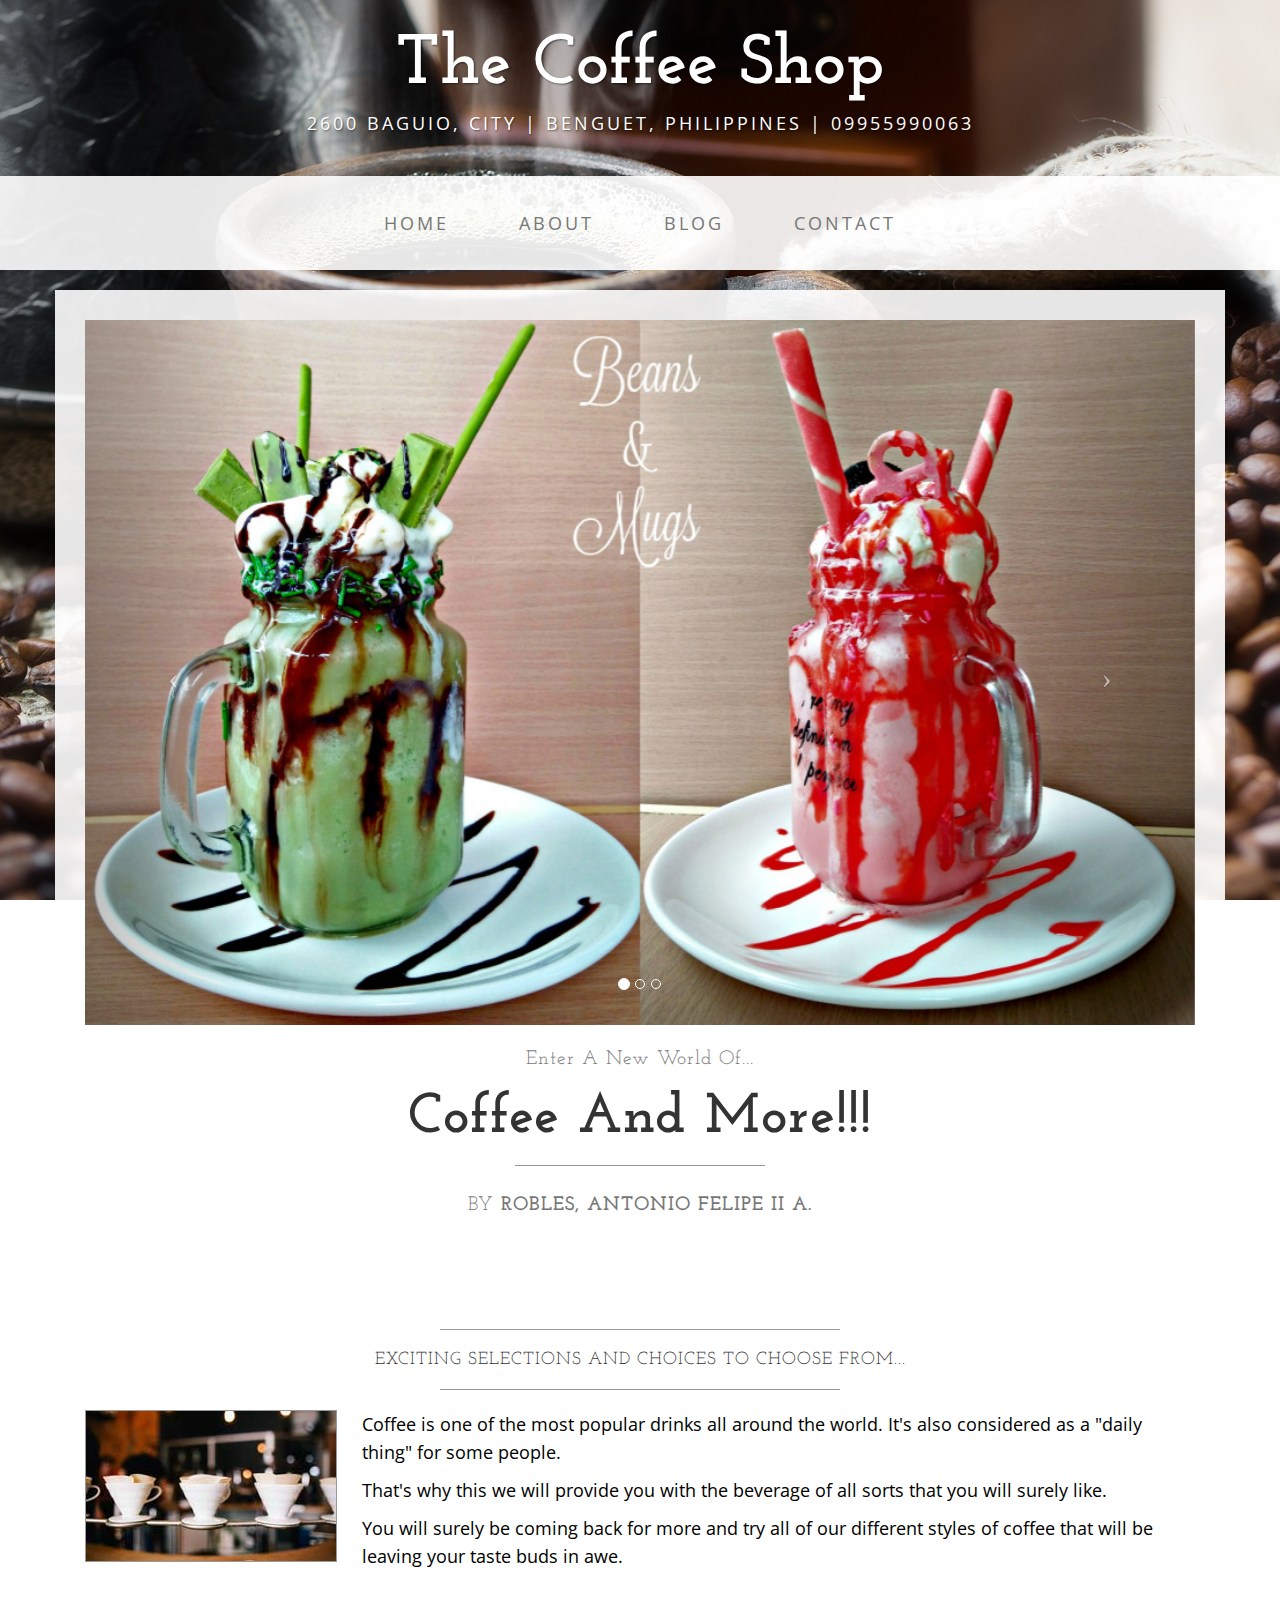
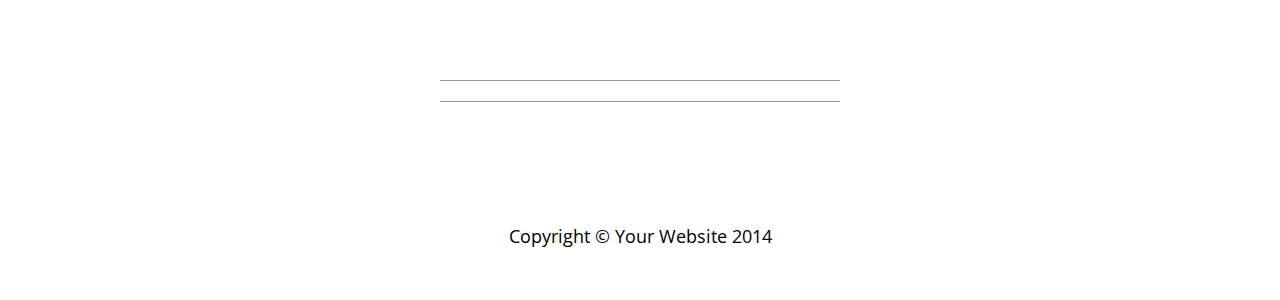
==== index.html @ 5a2c55ea "Add files via upload" ====
<!DOCTYPE html>
<html lang="en">

<head>

    <meta charset="utf-8">
    <meta http-equiv="X-UA-Compatible" content="IE=edge">
    <meta name="viewport" content="width=device-width, initial-scale=1">
    <meta name="description" content="">
    <meta name="author" content="">

    <title>Theme 1</title>

    <!-- Bootstrap Core CSS -->
    <link href="css/bootstrap.min.css" rel="stylesheet">

    <!-- Custom CSS -->
    <link href="css/business-casual.css" rel="stylesheet">

    <!-- Fonts -->
    <link href="https://fonts.googleapis.com/css?family=Open+Sans:300italic,400italic,600italic,700italic,800italic,400,300,600,700,800" rel="stylesheet" type="text/css">
    <link href="https://fonts.googleapis.com/css?family=Josefin+Slab:100,300,400,600,700,100italic,300italic,400italic,600italic,700italic" rel="stylesheet" type="text/css">

    <!-- HTML5 Shim and Respond.js IE8 support of HTML5 elements and media queries -->
    <!-- WARNING: Respond.js doesn't work if you view the page via file:// -->
    <!--[if lt IE 9]>
        <script src="https://oss.maxcdn.com/libs/html5shiv/3.7.0/html5shiv.js"></script>
        <script src="https://oss.maxcdn.com/libs/respond.js/1.4.2/respond.min.js"></script>
    <![endif]-->
    <style type="text/css">
        body {
            background-image: url("coffeebeanbackground.jpg");
        }
    </style>

</head>

<body>

    <div class="brand">The Coffee Shop</div>
    <div class="address-bar">2600 Baguio, City | Benguet, Philippines | 09955990063</div>

    <!-- Navigation -->
    <nav class="navbar navbar-default" role="navigation">
        <div class="container">
            <!-- Brand and toggle get grouped for better mobile display -->
            <div class="navbar-header">
                <button type="button" class="navbar-toggle" data-toggle="collapse" data-target="#bs-example-navbar-collapse-1">
                    <span class="sr-only">Toggle navigation</span>
                    <span class="icon-bar"></span>
                    <span class="icon-bar"></span>
                    <span class="icon-bar"></span>
                </button>
                <!-- navbar-brand is hidden on larger screens, but visible when the menu is collapsed -->
                <a class="navbar-brand" href="index.html">Business Casual</a>
            </div>
            <!-- Collect the nav links, forms, and other content for toggling -->
            <div class="collapse navbar-collapse" id="bs-example-navbar-collapse-1">
                <ul class="nav navbar-nav">
                    <li>
                        <a href="index.html">Home</a>
                    </li>
                    <li>
                        <a href="about.html">About</a>
                    </li>
                    <li>
                        <a href="blog.html">Blog</a>
                    </li>
                    <li>
                        <a href="contact.html">Contact</a>
                    </li>
                </ul>
            </div>
            <!-- /.navbar-collapse -->
        </div>
        <!-- /.container -->
    </nav>

    <div class="container">

        <div class="row">
            <div class="box">
                <div class="col-lg-12 text-center">
                    <div id="carousel-example-generic" class="carousel slide">
                        <!-- Indicators -->
                        <ol class="carousel-indicators hidden-xs">
                            <li data-target="#carousel-example-generic" data-slide-to="0" class="active"></li>
                            <li data-target="#carousel-example-generic" data-slide-to="1"></li>
                            <li data-target="#carousel-example-generic" data-slide-to="2"></li>
                        </ol>

                        <!-- Wrapper for slides -->
                        <div class="carousel-inner">
                            <div class="item active">
                                <img class="img-responsive img-full" src="img/carouselslide1.jpg" alt="">
                            </div>
                            <div class="item">
                                <img class="img-responsive img-full" src="img/carouselslide2.jpg" alt="">
                            </div>
                            <div class="item">
                                <img class="img-responsive img-full" src="img/carouselslide3.jpg" alt="">
                            </div>
                        </div>

                        <!-- Controls -->
                        <a class="left carousel-control" href="#carousel-example-generic" data-slide="prev">
                            <span class="icon-prev"></span>
                        </a>
                        <a class="right carousel-control" href="#carousel-example-generic" data-slide="next">
                            <span class="icon-next"></span>
                        </a>
                    </div>
                    <h2 class="brand-before">
                        <small>Enter A new world of...</small>
                    </h2>
                    <h1 class="brand-name">Coffee and More!!!</h1>
                    <hr class="tagline-divider">
                    <h2>
                        <small>By
                            <strong>Robles, Antonio Felipe II A.</strong>
                        </small>
                    </h2>
                </div>
            </div>
        </div>

        <div class="row">
            <div class="box">
                <div class="col-lg-12">
                    <hr>
                    <h2 class="intro-text text-center">Exciting selections and choices to choose from...
                    </h2>
                    <hr>
                    <img class="img-responsive img-border img-left" src="img/intro-pic.jpg" alt="">
                    <hr class="visible-xs">
                    <p>Coffee is one of the most popular drinks all around the world. It's also considered as a "daily thing" for some people.</p>
                    <p>That's why this we will provide you with the beverage of all sorts that you will surely like.</p>
                    <p>You will surely be coming back for more and try all of our different styles of coffee that will be leaving your taste buds in awe.</p>
                </div>
            </div>
        </div>

        <div class="row">
            <div class="box">
                <div class="col-lg-12">
                    <hr>
                    <h2 class="intro-text text-center">
                        <strong></strong>
                    </h2>
                    <hr>
                    <p></p>
                    <p></p>
                </div>
            </div>
        </div>

    </div>
    <!-- /.container -->

    <footer>
        <div class="container">
            <div class="row">
                <div class="col-lg-12 text-center">
                    <p>Copyright &copy; Your Website 2014</p>
                </div>
            </div>
        </div>
    </footer>

    <!-- jQuery -->
    <script src="js/jquery.js"></script>

    <!-- Bootstrap Core JavaScript -->
    <script src="js/bootstrap.min.js"></script>

    <!-- Script to Activate the Carousel -->
    <script>
    $('.carousel').carousel({
        interval: 10000 //changes the speed
    })
    </script>

</body>

</html>
---- css/business-casual.css ----
/*!
 * Start Bootstrap - Business Casual (http://startbootstrap.com/)
 * Copyright 2013-2016 Start Bootstrap
 * Licensed under MIT (https://github.com/BlackrockDigital/startbootstrap/blob/gh-pages/LICENSE)
 */

body {
    font-family: "Open Sans","Helvetica Neue",Helvetica,Arial,sans-serif;
    background: url('../img/bg.jpg') no-repeat center center fixed;
    -webkit-background-size: cover;
    -moz-background-size: cover;
    background-size: cover;
    -o-background-size: cover;
}

h1,
h2,
h3,
h4,
h5,
h6 {
    text-transform: uppercase;
    font-family: "Josefin Slab","Helvetica Neue",Helvetica,Arial,sans-serif;
    font-weight: 700;
    letter-spacing: 1px;
}

p {
    font-size: 1.25em;
    line-height: 1.6;
    color: #000;
}

hr {
    max-width: 400px;
    border-color: #999999;
}

.brand,
.address-bar {
    display: none;
}

.navbar-brand {
    text-transform: uppercase;
    font-weight: 900;
    letter-spacing: 2px;
}

.navbar-nav {
    text-transform: uppercase;
    font-weight: 400;
    letter-spacing: 3px;
}

.img-full {
    min-width: 100%;
}

.brand-before,
.brand-name {
    text-transform: capitalize;
}

.brand-before {
    margin: 15px 0;
}

.brand-name {
    margin: 0;
    font-size: 4em;
}

.tagline-divider {
    margin: 15px auto 3px;
    max-width: 250px;
    border-color: #999999;
}

.box {
    margin-bottom: 20px;
    padding: 30px 15px;
    background: #fff;
    background: rgba(255,255,255,0.9);
}

.intro-text {
    text-transform: uppercase;
    font-size: 1.25em;
    font-weight: 400;
    letter-spacing: 1px;
}

.img-border {
    float: none;
    margin: 0 auto 0;
    border: #999999 solid 1px;
}

.img-left {
    float: none;
    margin: 0 auto 0;
}

footer {
    background: #fff;
    background: rgba(255,255,255,0.9);
}

footer p {
    margin: 0;
    padding: 50px 0;
}

@media screen and (min-width:768px) {
    .brand {
        display: inherit;
        margin: 0;
        padding: 30px 0 10px;
        text-align: center;
        text-shadow: 1px 1px 2px rgba(0,0,0,0.5);
        font-family: "Josefin Slab","Helvetica Neue",Helvetica,Arial,sans-serif;
        font-size: 5em;
        font-weight: 700;
        line-height: normal;
        color: #fff;
    }

    .top-divider {
        margin-top: 0;
    }

    .img-left {
        float: left;
        margin-right: 25px;
    }

    .address-bar {
        display: inherit;
        margin: 0;
        padding: 0 0 40px;
        text-align: center;
        text-shadow: 1px 1px 2px rgba(0,0,0,0.5);
        text-transform: uppercase;
        font-size: 1.25em;
        font-weight: 400;
        letter-spacing: 3px;
        color: #fff;
    }

    .navbar {
        border-radius: 0;
    }

    .navbar-header {
        display: none;
    }

    .navbar {
        min-height: 0;
    }

    .navbar-default {
        border: none;
        background: #fff;
        background: rgba(255,255,255,0.9);
    }

    .nav>li>a {
        padding: 35px;
    }

    .navbar-nav>li>a {
        line-height: normal;
    }

    .navbar-nav {
        display: table;
        float: none;
        margin: 0 auto;
        table-layout: fixed;
        font-size: 1.25em;
    }
}

@media screen and (min-width:1200px) {
    .box:after {
        content: '';
        display: table;
        clear: both;
    }
}
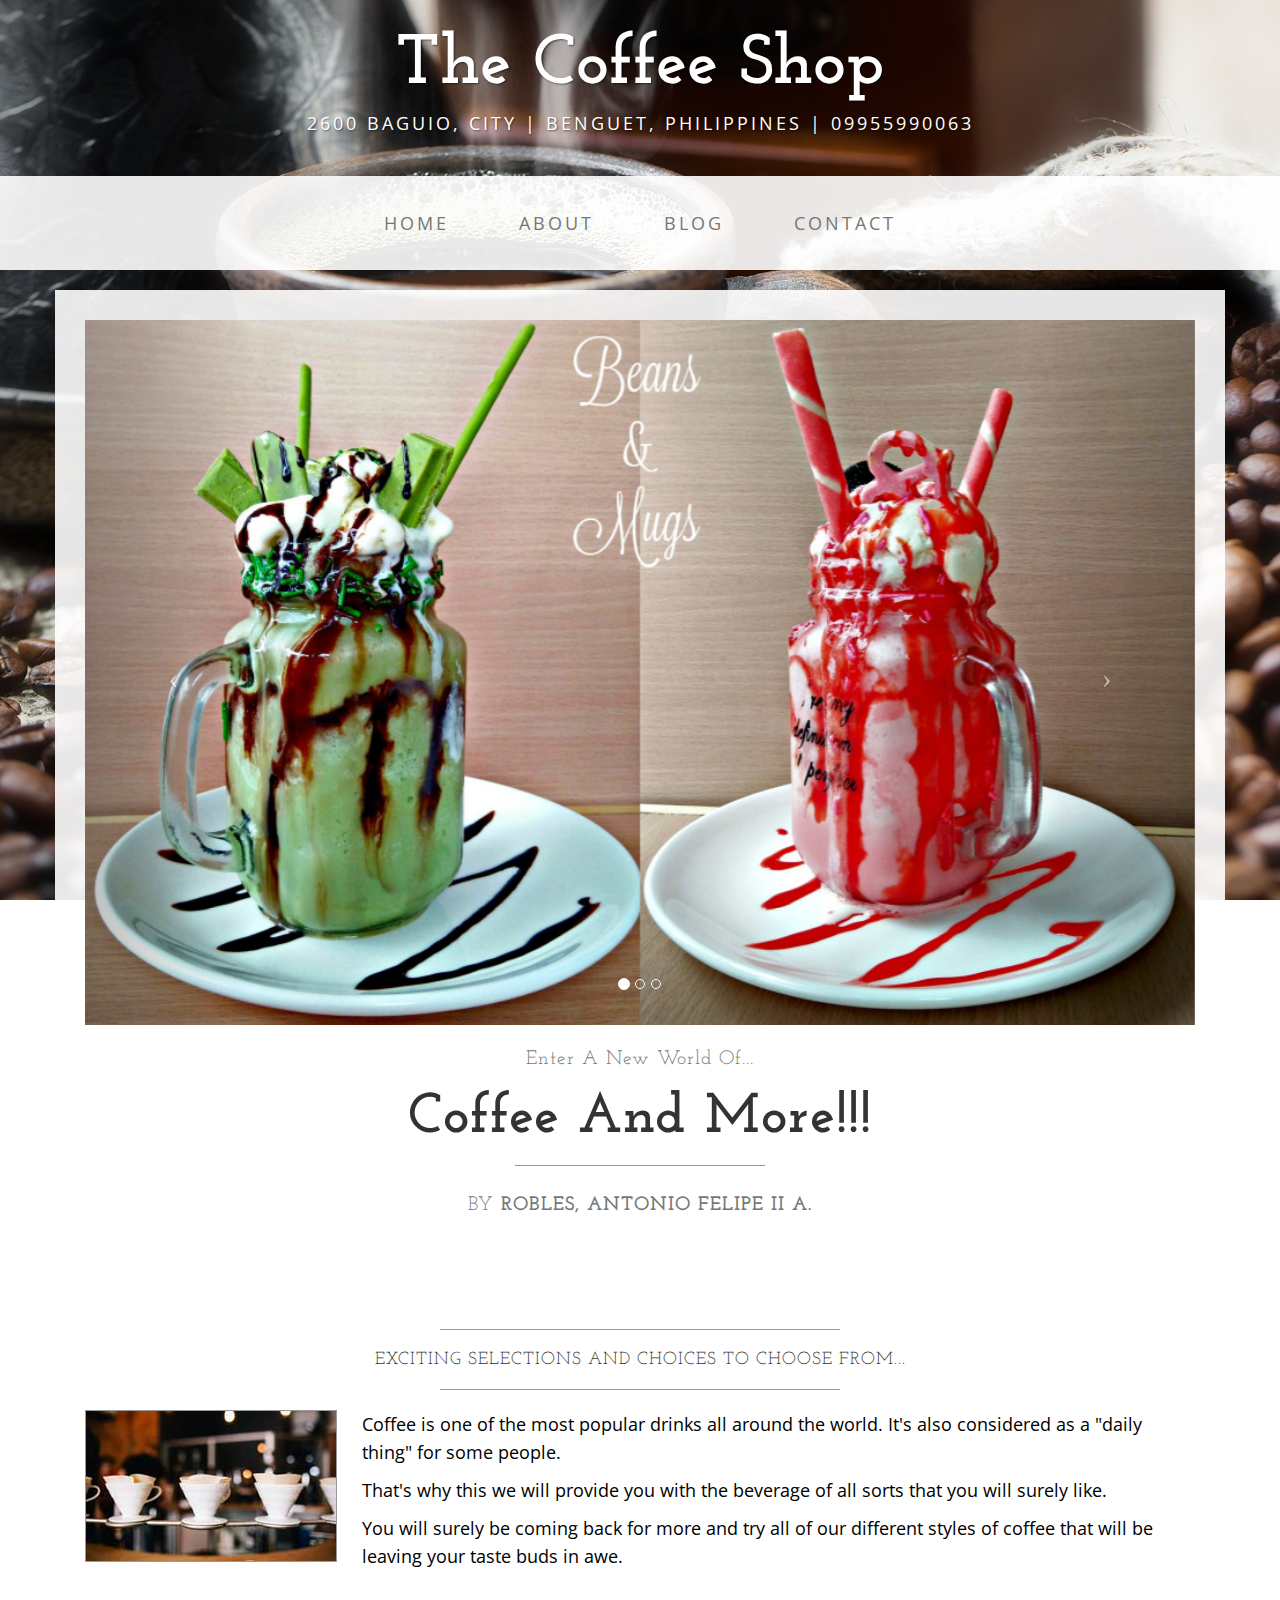
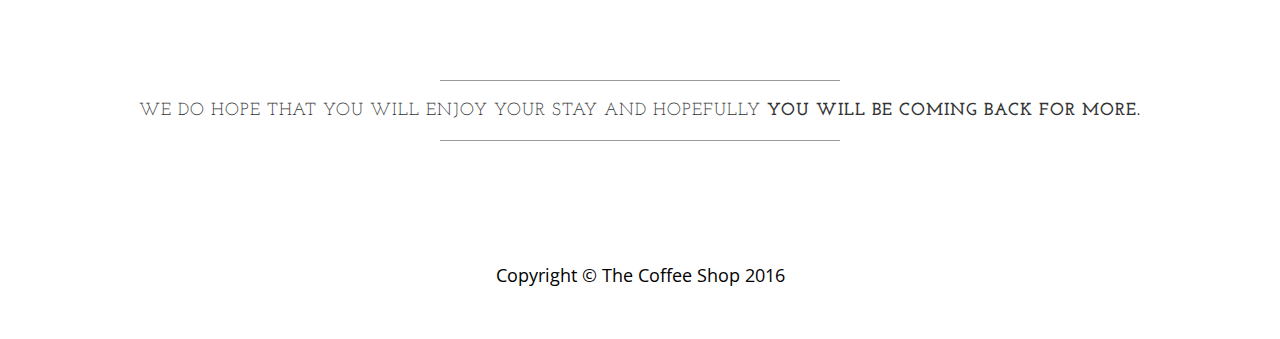
==== commit ab6d039f: "Add files via upload" ====
--- a/index.html
+++ b/index.html
@@ -144,8 +144,8 @@
             <div class="box">
                 <div class="col-lg-12">
                     <hr>
-                    <h2 class="intro-text text-center">
-                        <strong></strong>
+                    <h2 class="intro-text text-center">We do hope that you will enjoy your stay and hopefully
+                        <strong>you will be coming back for more.</strong>
                     </h2>
                     <hr>
                     <p></p>
@@ -161,7 +161,7 @@
         <div class="container">
             <div class="row">
                 <div class="col-lg-12 text-center">
-                    <p>Copyright &copy; Your Website 2014</p>
+                    <p>Copyright &copy; The Coffee Shop 2016</p>
                 </div>
             </div>
         </div>
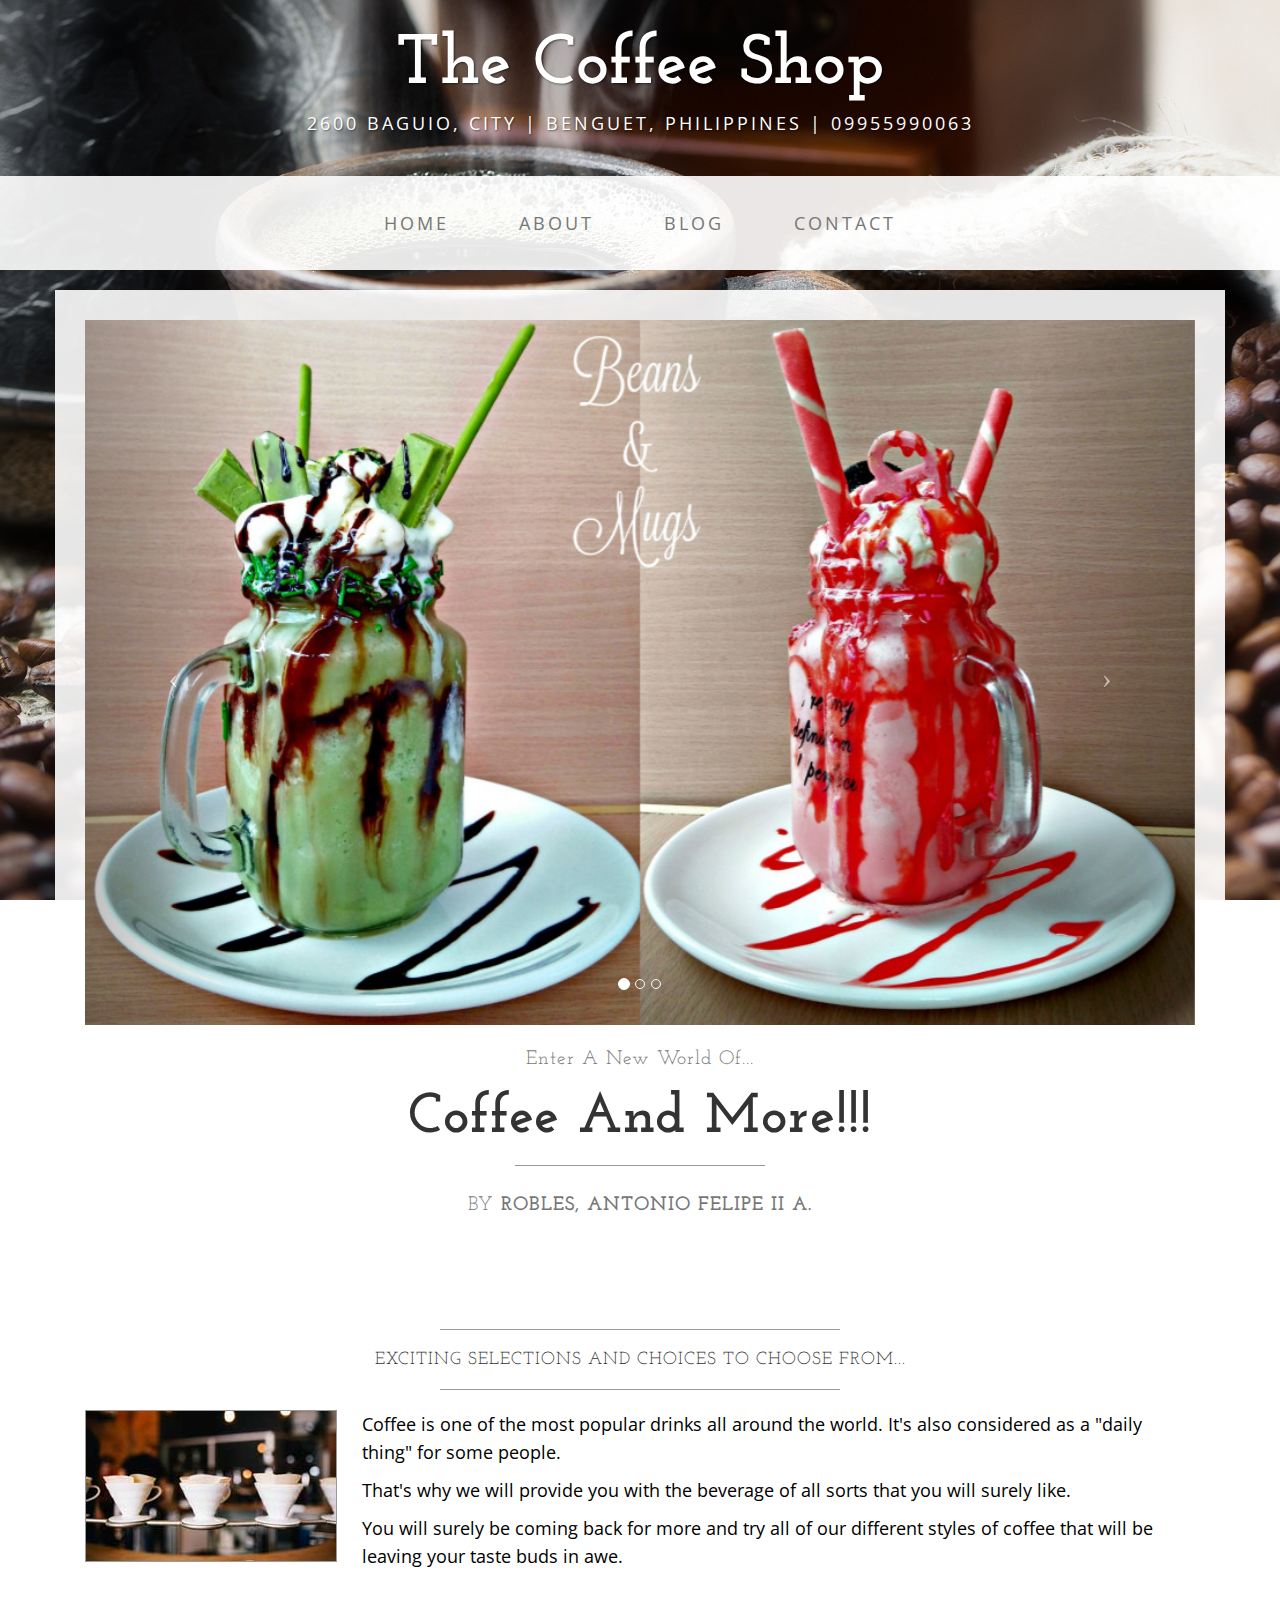
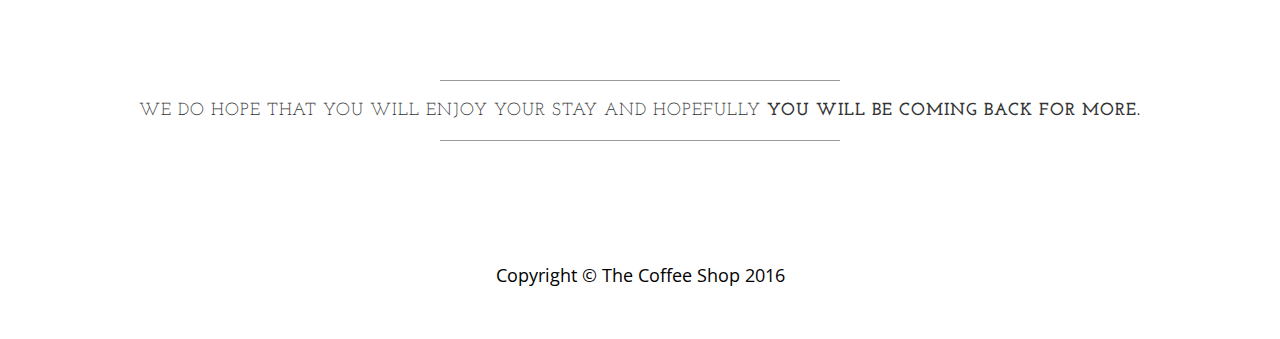
==== commit 1a84dba3: "Update index.html" ====
--- a/index.html
+++ b/index.html
@@ -134,7 +134,7 @@
                     <img class="img-responsive img-border img-left" src="img/intro-pic.jpg" alt="">
                     <hr class="visible-xs">
                     <p>Coffee is one of the most popular drinks all around the world. It's also considered as a "daily thing" for some people.</p>
-                    <p>That's why this we will provide you with the beverage of all sorts that you will surely like.</p>
+                    <p>That's why we will provide you with the beverage of all sorts that you will surely like.</p>
                     <p>You will surely be coming back for more and try all of our different styles of coffee that will be leaving your taste buds in awe.</p>
                 </div>
             </div>
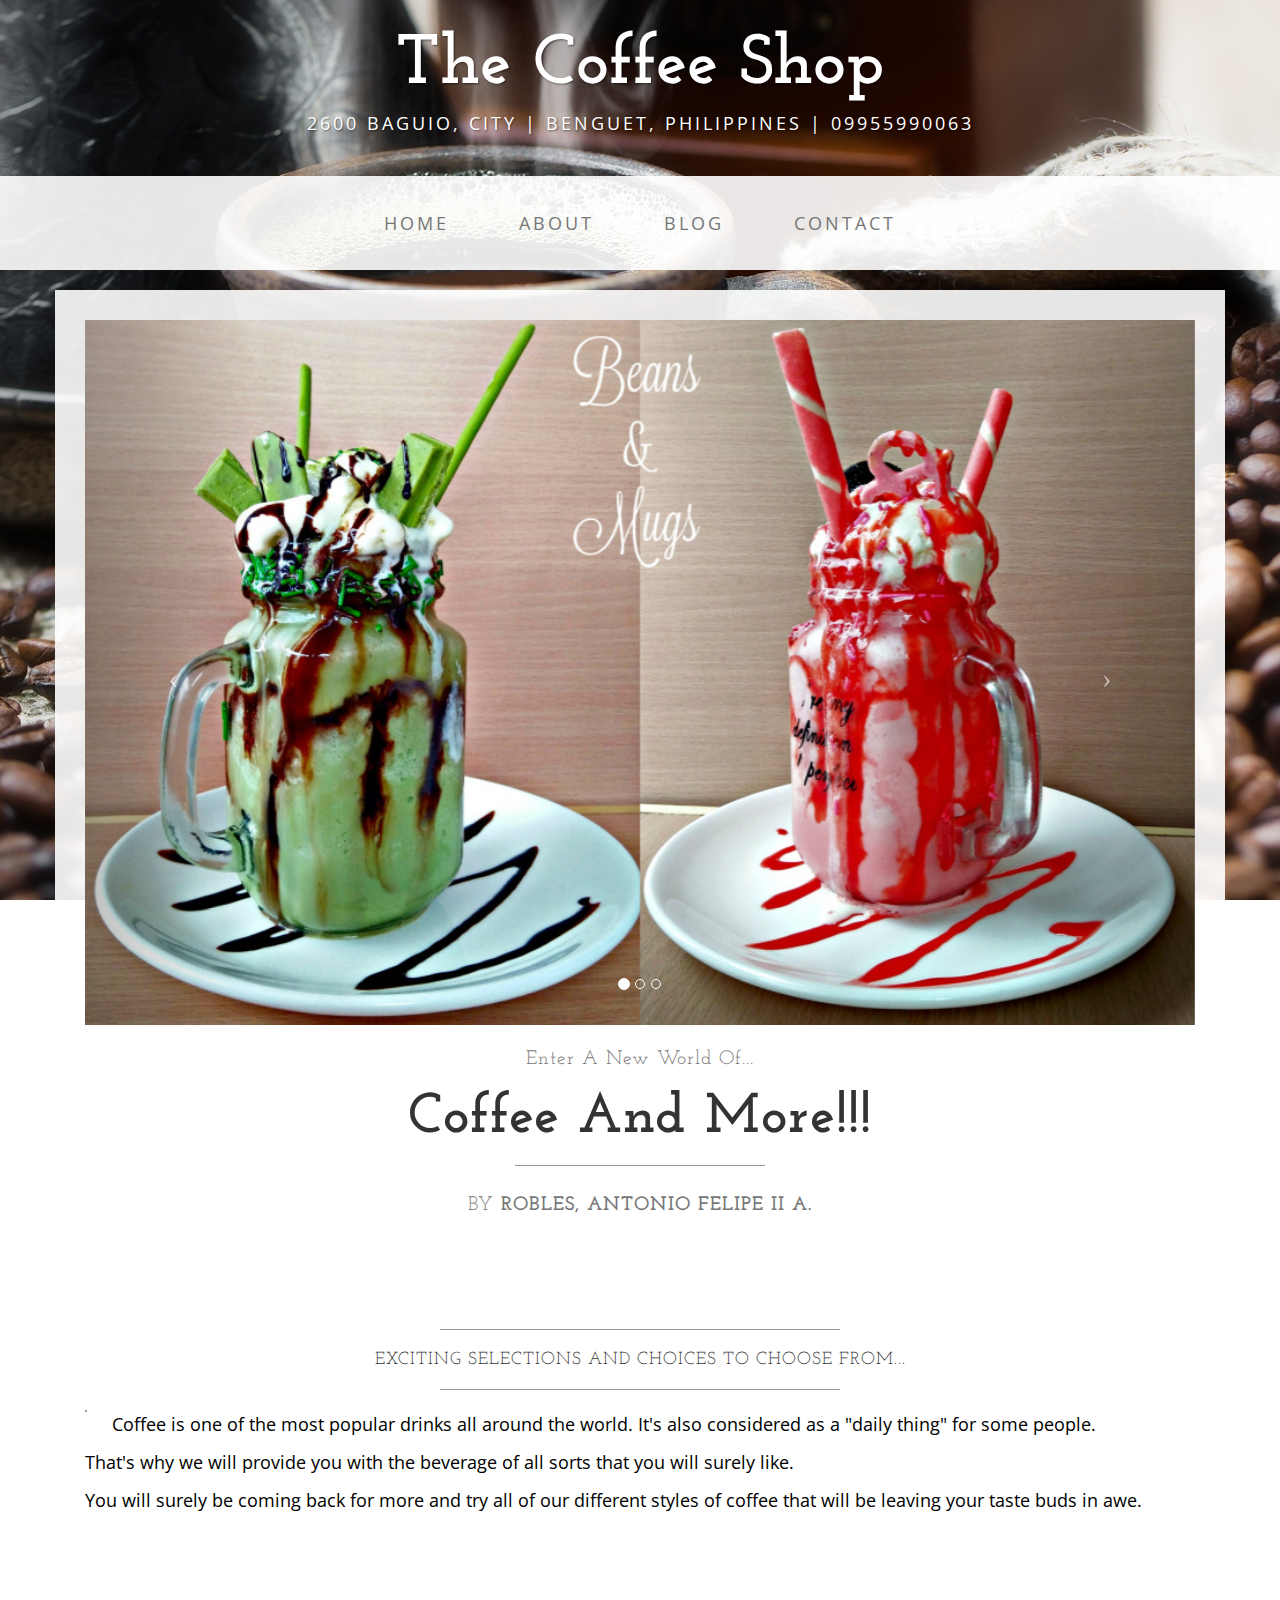
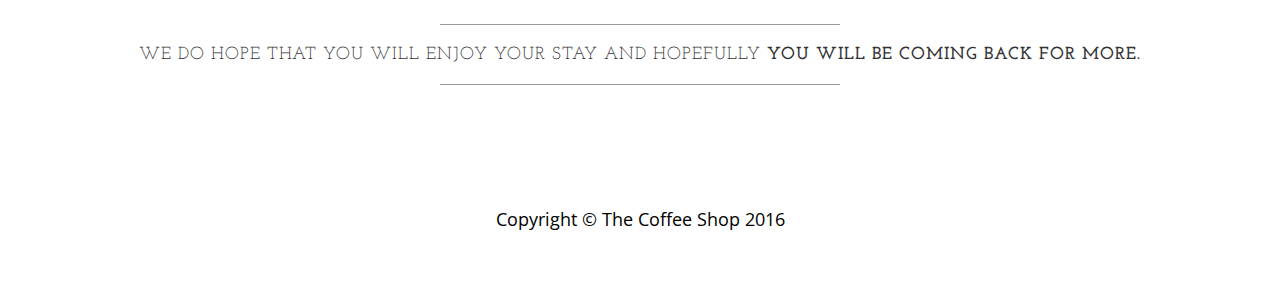
==== commit 33457696: "Update index.html" ====
--- a/index.html
+++ b/index.html
@@ -131,7 +131,7 @@
                     <h2 class="intro-text text-center">Exciting selections and choices to choose from...
                     </h2>
                     <hr>
-                    <img class="img-responsive img-border img-left" src="img/intro-pic.jpg" alt="">
+                    <img class="img-responsive img-border img-left" src="coffee-shop-hangout.jpg" alt="">
                     <hr class="visible-xs">
                     <p>Coffee is one of the most popular drinks all around the world. It's also considered as a "daily thing" for some people.</p>
                     <p>That's why we will provide you with the beverage of all sorts that you will surely like.</p>
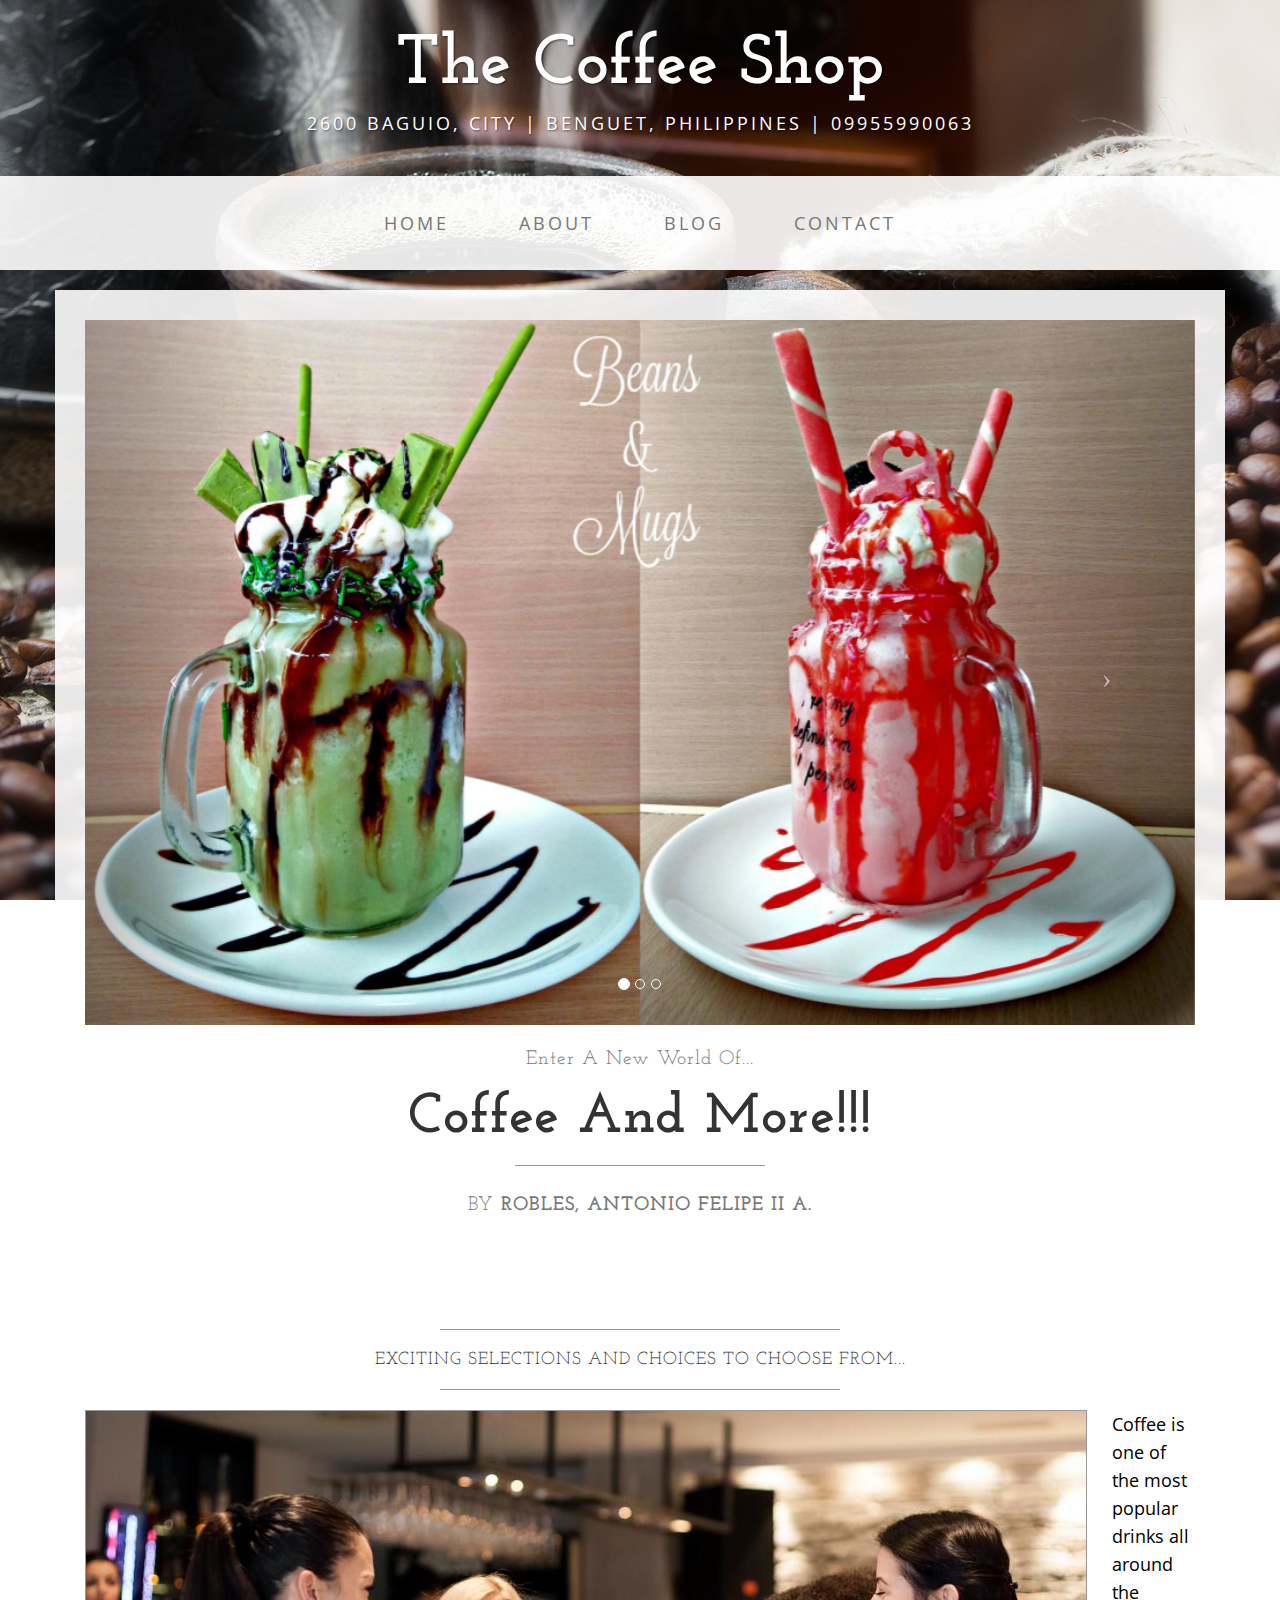
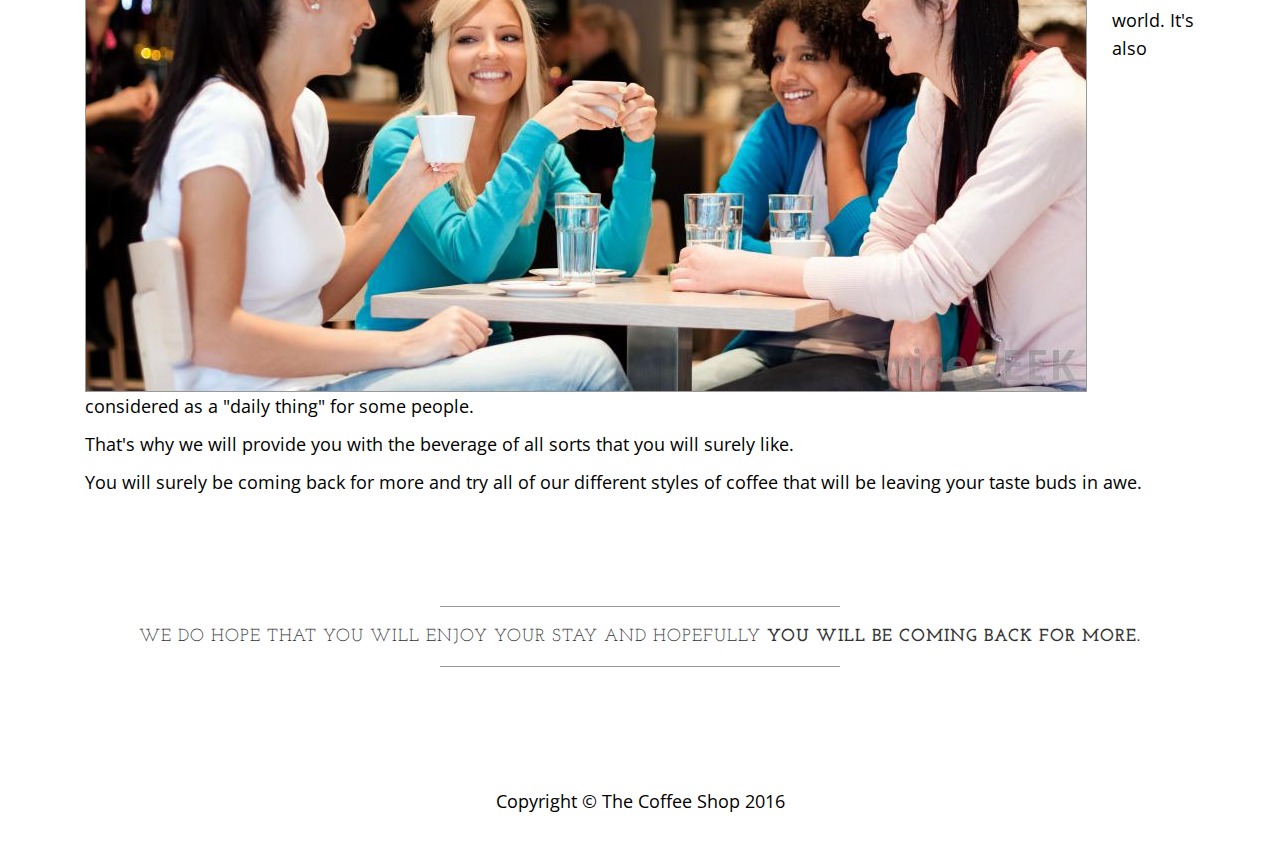
==== commit 033f83f1: "Update index.html" ====
--- a/index.html
+++ b/index.html
@@ -131,7 +131,7 @@
                     <h2 class="intro-text text-center">Exciting selections and choices to choose from...
                     </h2>
                     <hr>
-                    <img class="img-responsive img-border img-left" src="coffee-shop-hangout.jpg" alt="">
+                    <img class="img-responsive img-border img-left" src="img/coffee-shop-hangout.jpg" alt="">
                     <hr class="visible-xs">
                     <p>Coffee is one of the most popular drinks all around the world. It's also considered as a "daily thing" for some people.</p>
                     <p>That's why we will provide you with the beverage of all sorts that you will surely like.</p>
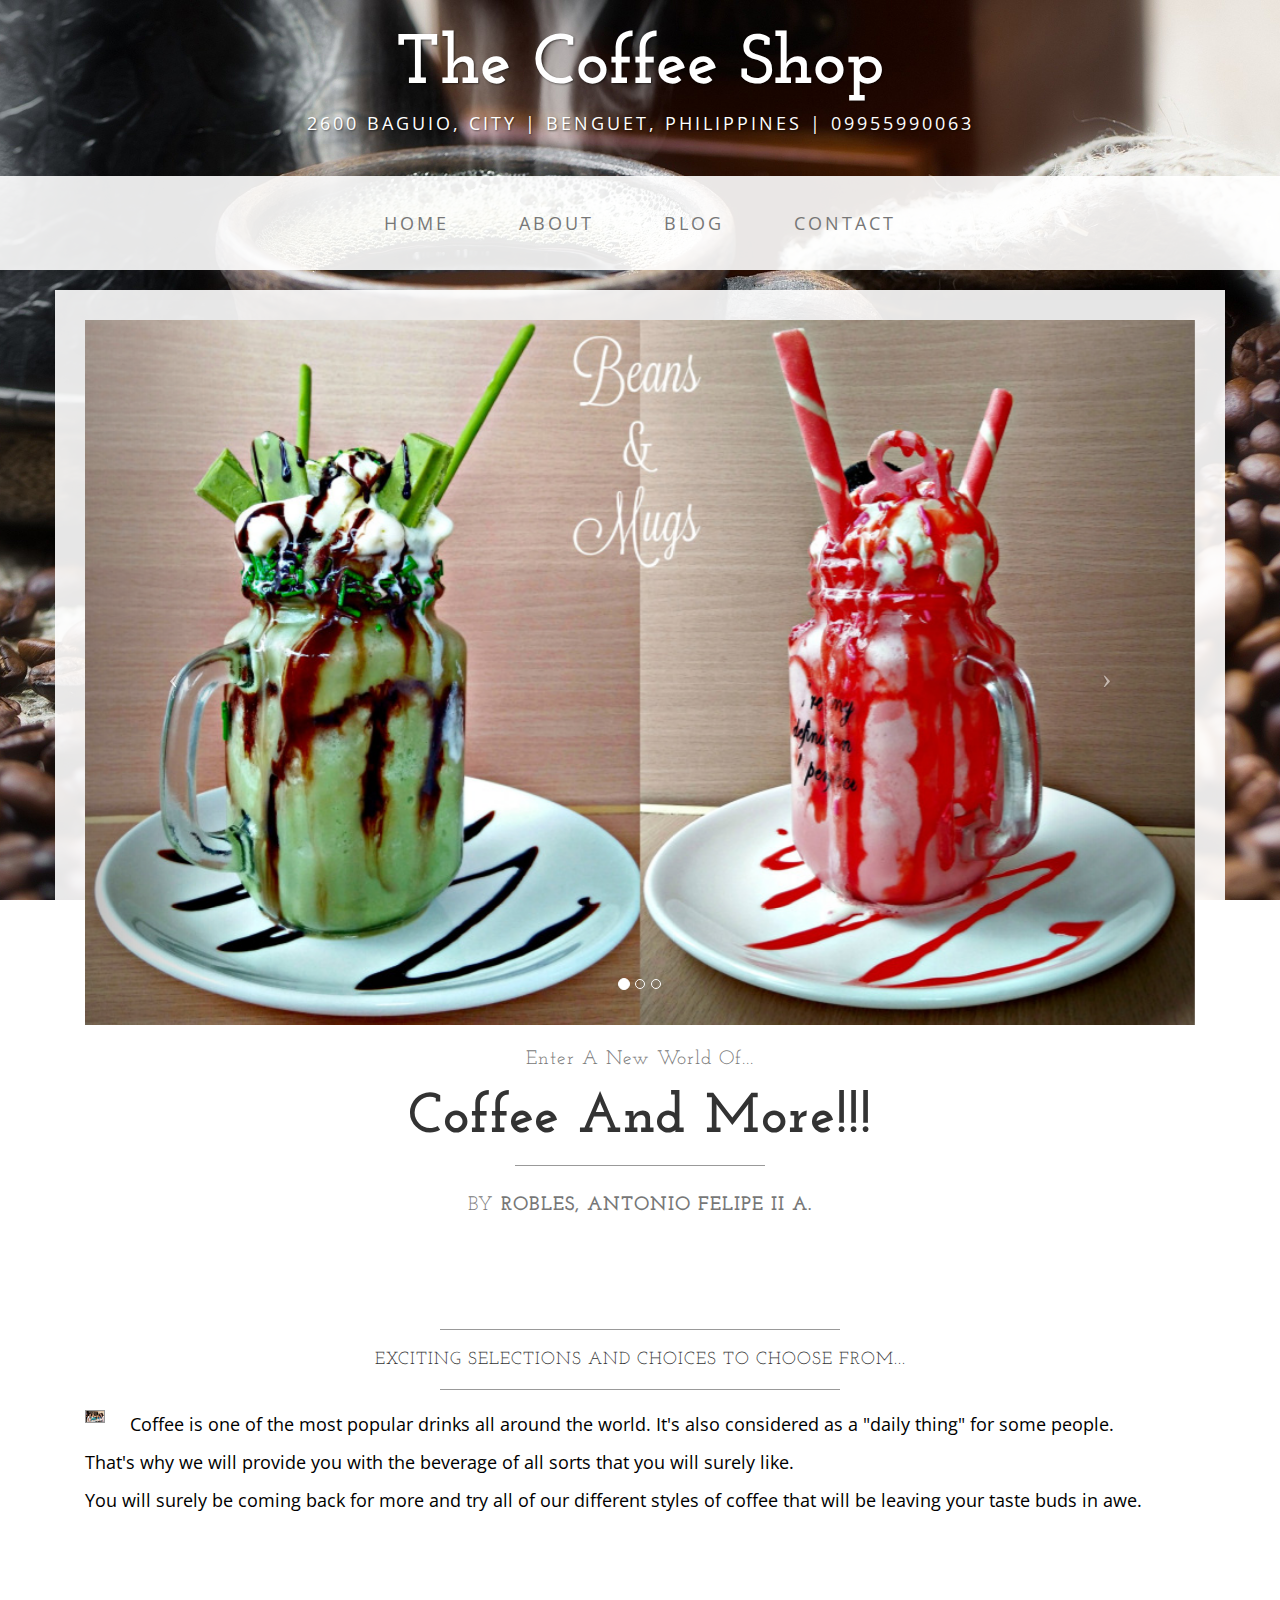
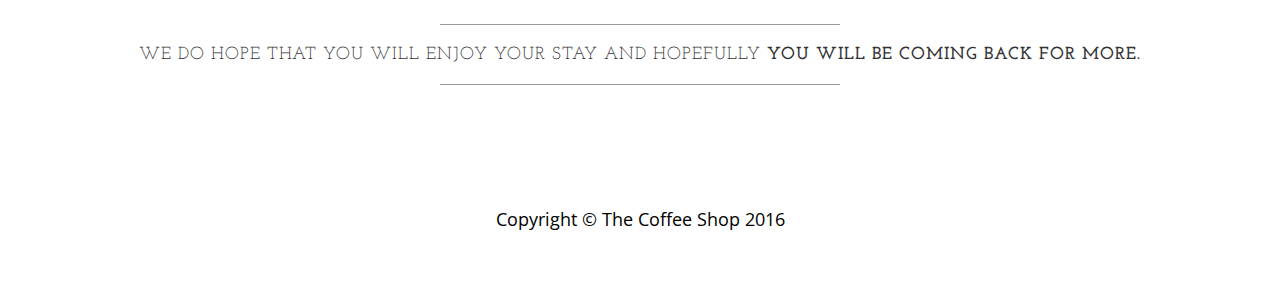
==== commit ccbdd791: "Add files via upload" ====
--- a/index.html
+++ b/index.html
@@ -131,7 +131,7 @@
                     <h2 class="intro-text text-center">Exciting selections and choices to choose from...
                     </h2>
                     <hr>
-                    <img class="img-responsive img-border img-left" src="img/coffee-shop-hangout.jpg" alt="">
+                    <img class="img-responsive img-border img-left" src="img/coffee-shop-hangout.jpg" alt="" width="20px">
                     <hr class="visible-xs">
                     <p>Coffee is one of the most popular drinks all around the world. It's also considered as a "daily thing" for some people.</p>
                     <p>That's why we will provide you with the beverage of all sorts that you will surely like.</p>
@@ -182,4 +182,4 @@
 
 </body>
 
-</html>
+</html>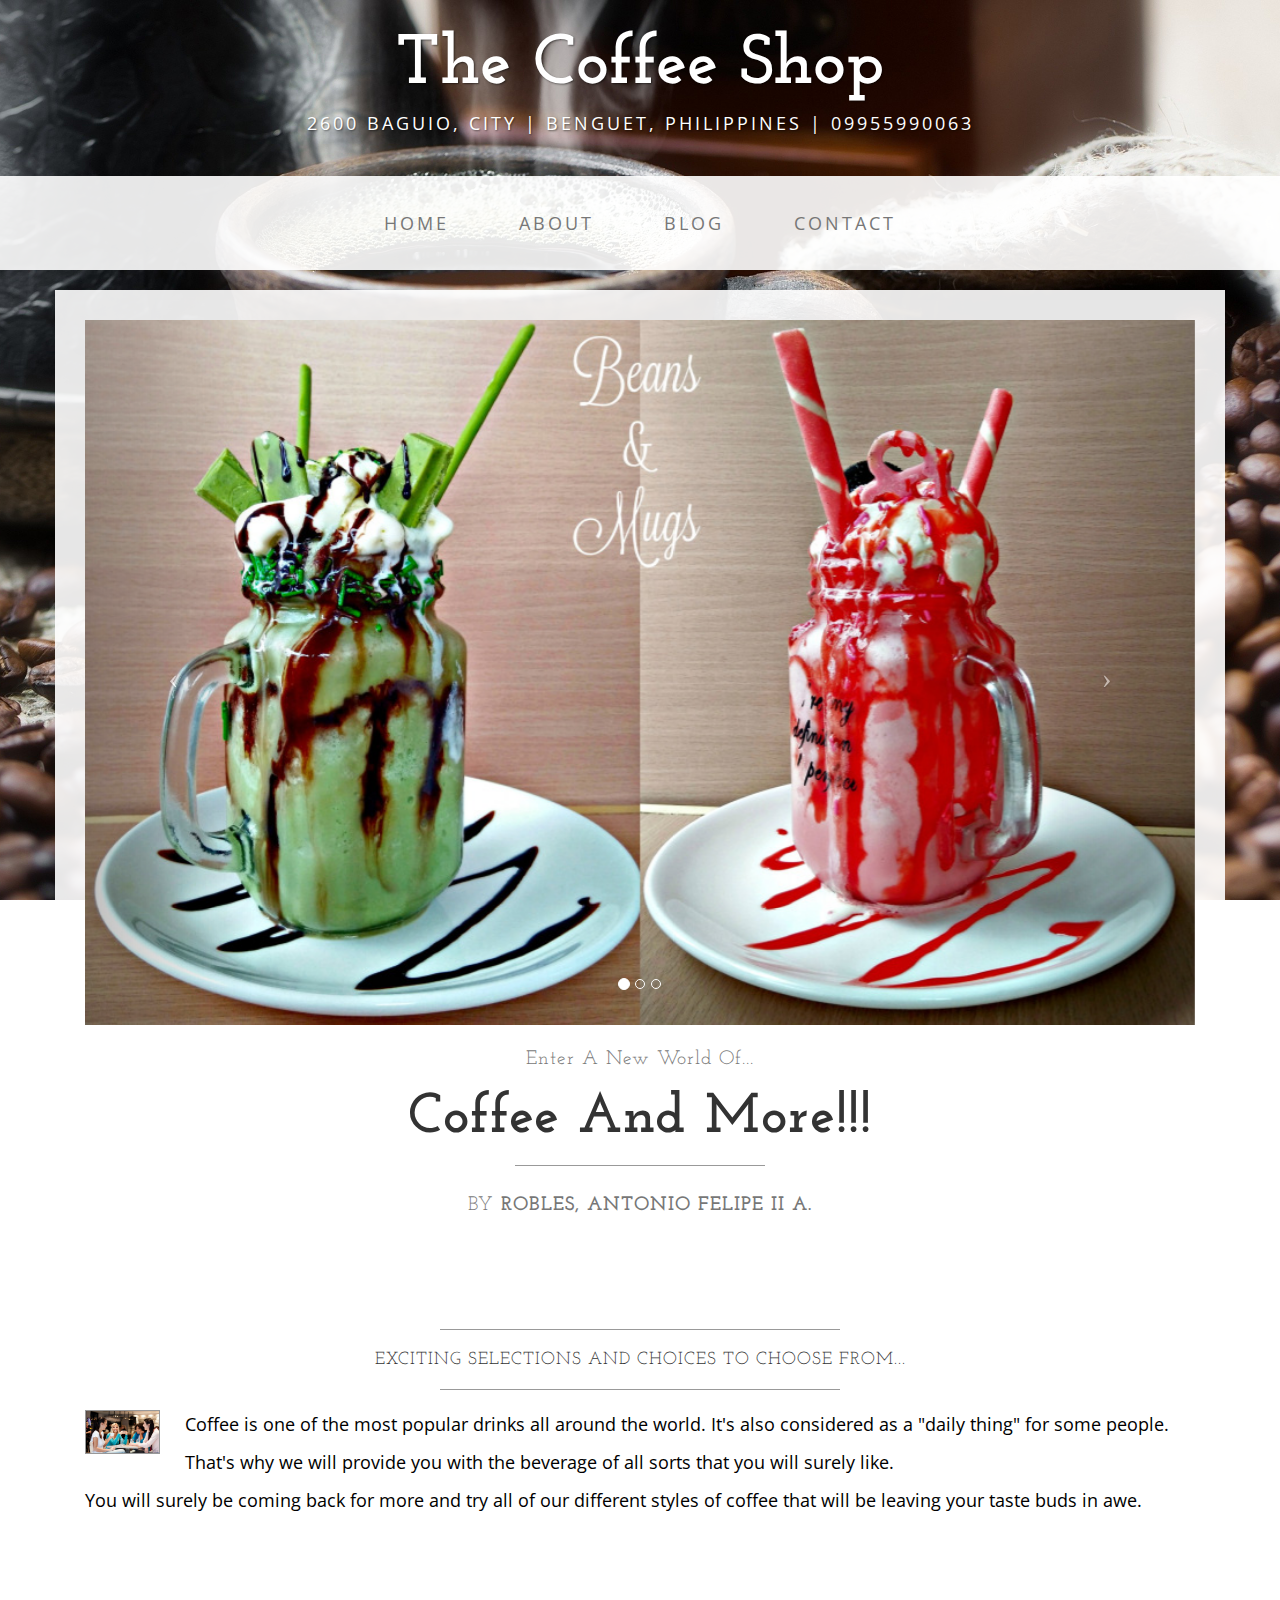
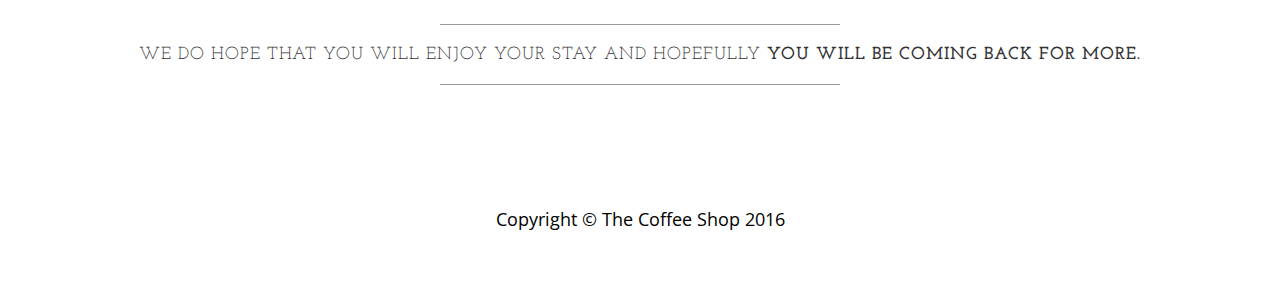
==== commit d1008aa3: "Update index.html" ====
--- a/index.html
+++ b/index.html
@@ -131,7 +131,7 @@
                     <h2 class="intro-text text-center">Exciting selections and choices to choose from...
                     </h2>
                     <hr>
-                    <img class="img-responsive img-border img-left" src="img/coffee-shop-hangout.jpg" alt="" width="20px">
+                    <img class="img-responsive img-border img-left" src="img/coffee-shop-hangout.jpg" alt="" width="75px" height="80px">
                     <hr class="visible-xs">
                     <p>Coffee is one of the most popular drinks all around the world. It's also considered as a "daily thing" for some people.</p>
                     <p>That's why we will provide you with the beverage of all sorts that you will surely like.</p>
@@ -182,4 +182,4 @@
 
 </body>
 
-</html>+</html>
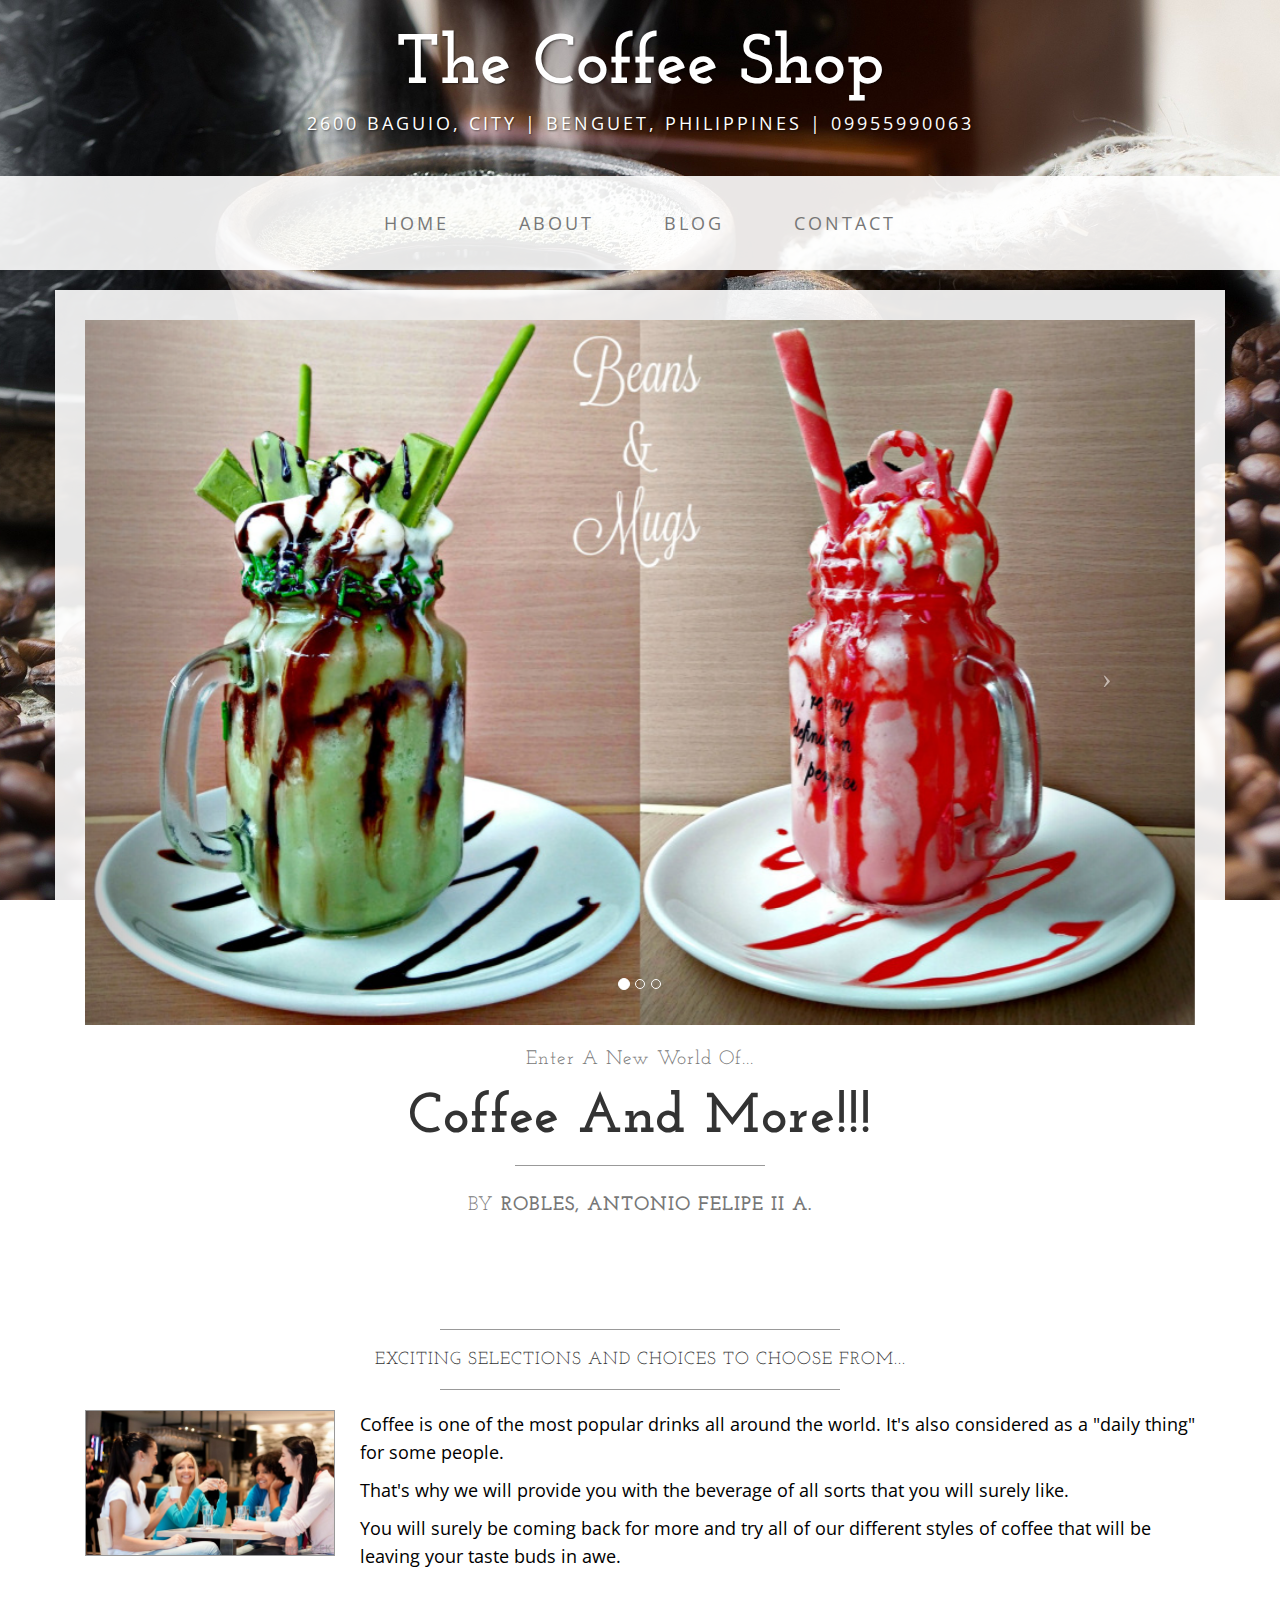
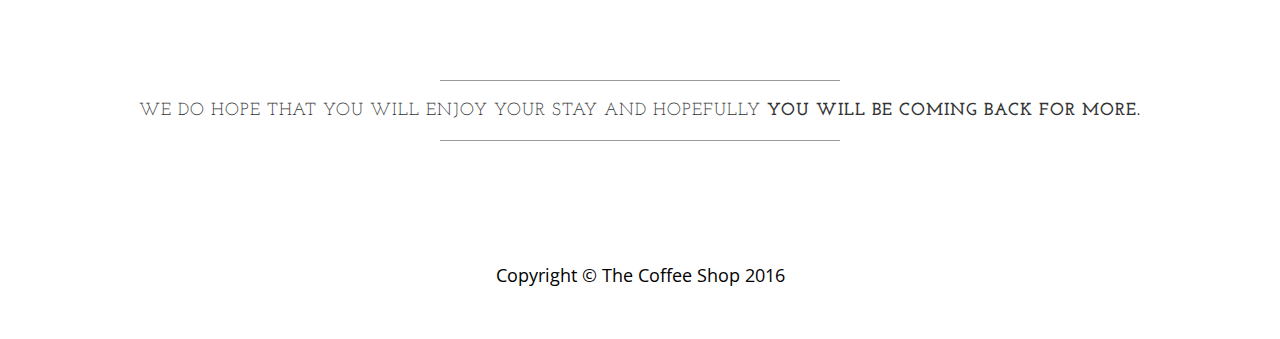
==== commit d9e21cc7: "Update index.html" ====
--- a/index.html
+++ b/index.html
@@ -131,7 +131,7 @@
                     <h2 class="intro-text text-center">Exciting selections and choices to choose from...
                     </h2>
                     <hr>
-                    <img class="img-responsive img-border img-left" src="img/coffee-shop-hangout.jpg" alt="" width="75px" height="80px">
+                    <img class="img-responsive img-border img-left" src="img/coffee-shop-hangout.jpg" alt="" width="250px" height="300px">
                     <hr class="visible-xs">
                     <p>Coffee is one of the most popular drinks all around the world. It's also considered as a "daily thing" for some people.</p>
                     <p>That's why we will provide you with the beverage of all sorts that you will surely like.</p>
